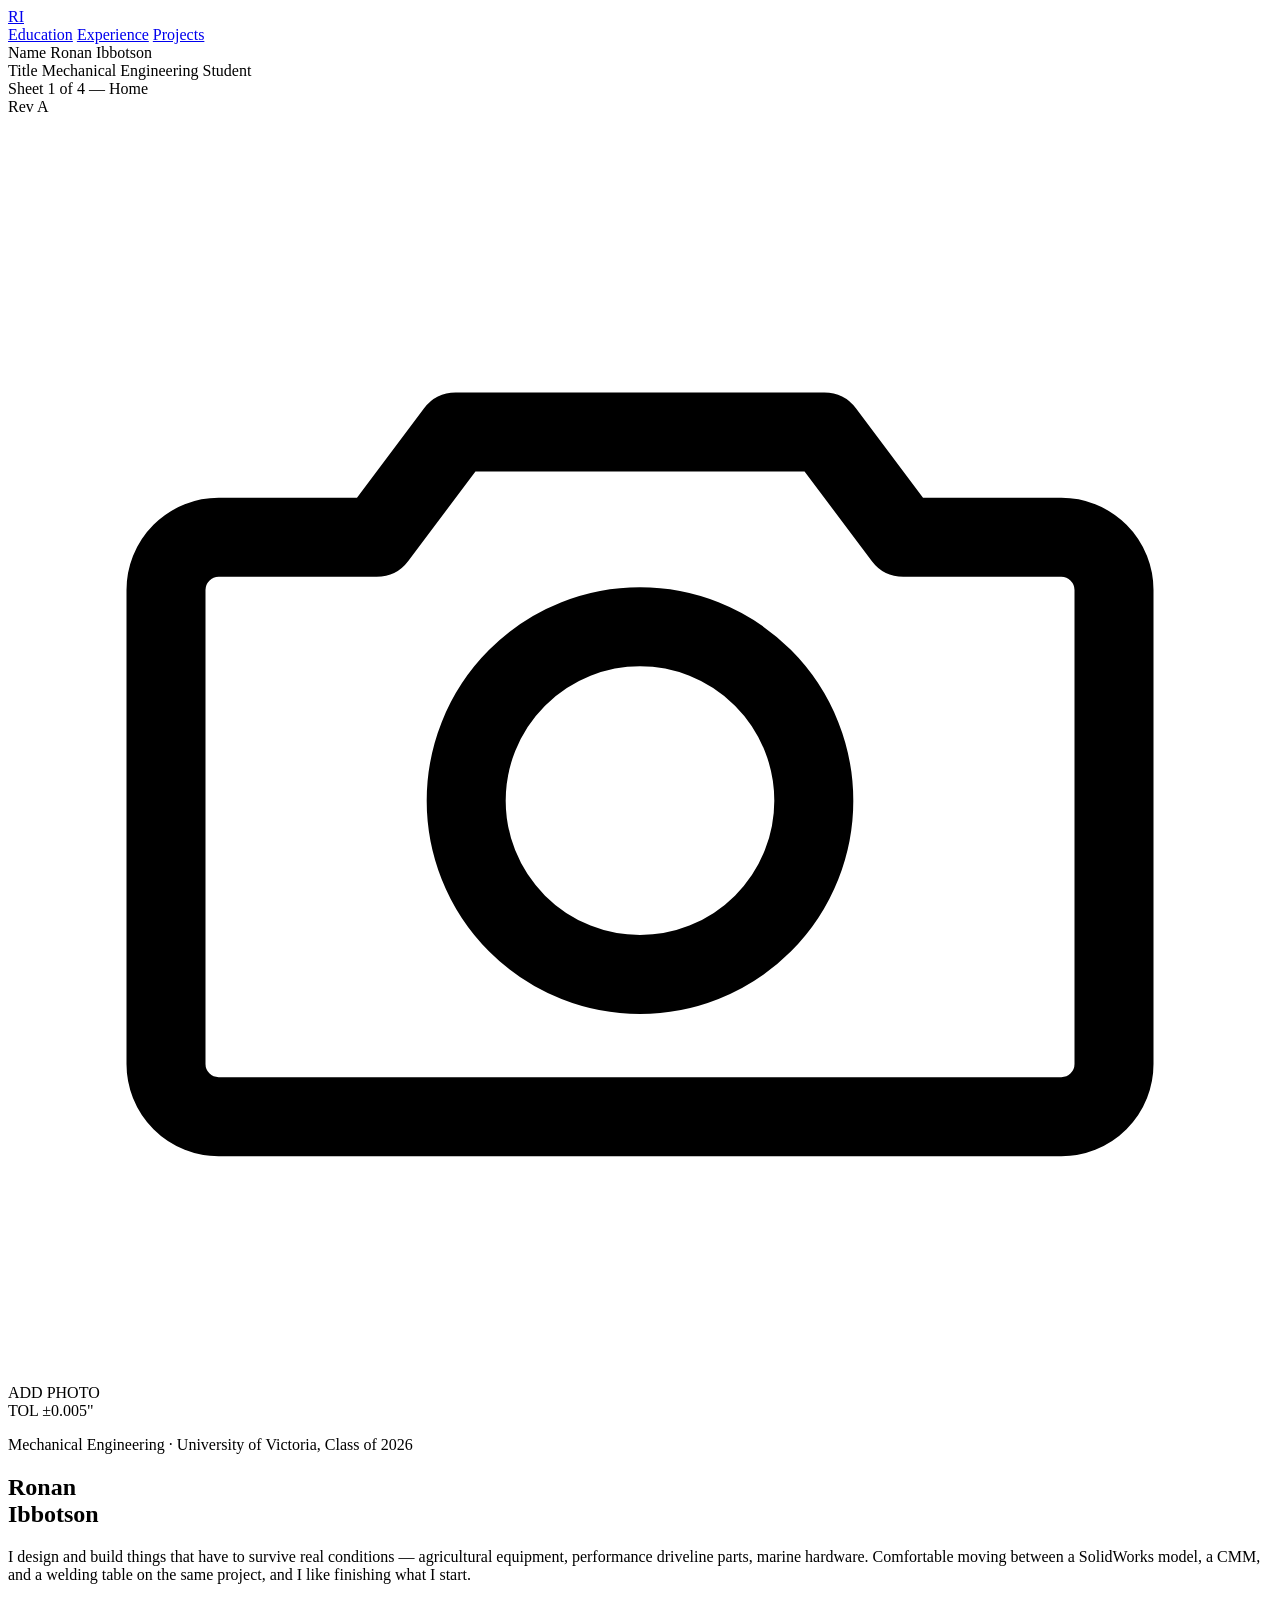
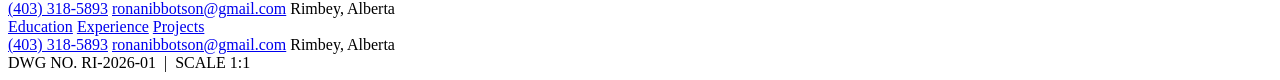
==== index.html @ 7c7d75cf "Add files via upload First Version Upload" ====
<!DOCTYPE html>
<html lang="en">
<head>
  <meta charset="UTF-8">
  <meta name="viewport" content="width=device-width, initial-scale=1.0">
  <title>Ronan Ibbotson — Mechanical Engineer</title>
  <meta name="description" content="Portfolio of Ronan Ibbotson, mechanical engineering student and designer.">
  <link rel="preconnect" href="https://fonts.googleapis.com">
  <link rel="preconnect" href="https://fonts.gstatic.com" crossorigin>
  <link href="https://fonts.googleapis.com/css2?family=Big+Shoulders+Display:wght@500;600;700&family=IBM+Plex+Sans:wght@400;500;600&family=IBM+Plex+Mono:wght@400;500&display=swap" rel="stylesheet">
  <link rel="stylesheet" href="css/style.css">
</head>
<!-- The "blueprint-grid" class below draws the faint graph-paper texture
     across the whole page. See style.css section 6 to remove it. -->
<body class="blueprint-grid">

  <nav class="topnav">
    <div class="topnav__inner">
      <a href="index.html" class="topnav__mark" aria-label="Home">RI</a>
      <div class="topnav__links">
        <a href="education.html">Education</a>
        <a href="experience.html">Experience</a>
        <a href="projects.html">Projects</a>
      </div>
    </div>
  </nav>

  <div class="tb-wrap">
    <header class="titleblock">
      <div class="titleblock__cell">
        <span class="tb-label">Name</span>
        <span class="tb-value">Ronan Ibbotson</span>
      </div>
      <div class="titleblock__cell">
        <span class="tb-label">Title</span>
        <span class="tb-value">Mechanical Engineering Student</span>
      </div>
      <div class="titleblock__cell">
        <span class="tb-label">Sheet</span>
        <span class="tb-value">1 of 4 — Home</span>
      </div>
      <div class="titleblock__cell">
        <span class="tb-label">Rev</span>
        <span class="tb-value">A</span>
      </div>
    </header>
  </div>

  <main class="page-shell">

    <section class="hero">
      <!-- PROFILE PHOTO
           To use your own photo: put the image file in the assets/
           folder, then replace the entire <div class="photo-placeholder">
           block below with:
           <img src="assets/profile.jpg" alt="Ronan Ibbotson" class="hero__photo-img">
      -->
      <div class="hero__photo-wrap reveal">
        <div class="hero__photo-frame">
          <div class="photo-placeholder">
            <svg viewBox="0 0 24 24" fill="none" stroke="currentColor" stroke-width="1.5" stroke-linecap="round" stroke-linejoin="round">
              <path d="M4 8h3l1.5-2h7L17 8h3a1 1 0 0 1 1 1v9a1 1 0 0 1-1 1H4a1 1 0 0 1-1-1V9a1 1 0 0 1 1-1z"/>
              <circle cx="12" cy="13" r="3.3"/>
            </svg>
            <span class="photo-placeholder__text">ADD PHOTO</span>
          </div>
        </div>
        <!-- DECORATIVE: delete this span to remove the little rotated
             "tolerance stamp" tag next to the photo. -->
        <span class="tolerance-stamp">TOL ±0.005"</span>
      </div>

      <div class="hero__intro reveal reveal--delay-1">
        <p class="hero__eyebrow">Mechanical Engineering · University of Victoria, Class of 2026</p>
        <h1 class="hero__name">Ronan<br>Ibbotson</h1>
        <p class="hero__bio">
          I design and build things that have to survive real conditions —
          agricultural equipment, performance driveline parts, marine
          hardware. Comfortable moving between a SolidWorks model, a CMM,
          and a welding table on the same project, and I like finishing
          what I start.
        </p>
        <div class="hero__contact">
          <a href="tel:+14033185893">(403) 318-5893</a>
          <a href="mailto:ronanibbotson@gmail.com">ronanibbotson@gmail.com</a>
          <span>Rimbey, Alberta</span>
        </div>
      </div>
    </section>

    <section class="nav-buttons reveal reveal--delay-2" aria-label="Site sections">
      <a href="education.html" class="nav-btn nav-btn--amber">Education</a>
      <a href="experience.html" class="nav-btn nav-btn--coral">Experience</a>
      <a href="projects.html" class="nav-btn nav-btn--graphite">Projects</a>
    </section>

  </main>

  <footer class="site-footer">
    <div class="site-footer__inner">
      <div class="site-footer__contact">
        <a href="tel:+14033185893">(403) 318-5893</a>
        <a href="mailto:ronanibbotson@gmail.com">ronanibbotson@gmail.com</a>
        <span>Rimbey, Alberta</span>
      </div>
      <!-- DECORATIVE: delete this div to remove the drawing-number tag. -->
      <div class="site-footer__drawing-no">DWG NO. RI-2026-01 &nbsp;|&nbsp; SCALE 1:1</div>
    </div>
  </footer>

  <script src="js/main.js"></script>
</body>
</html>
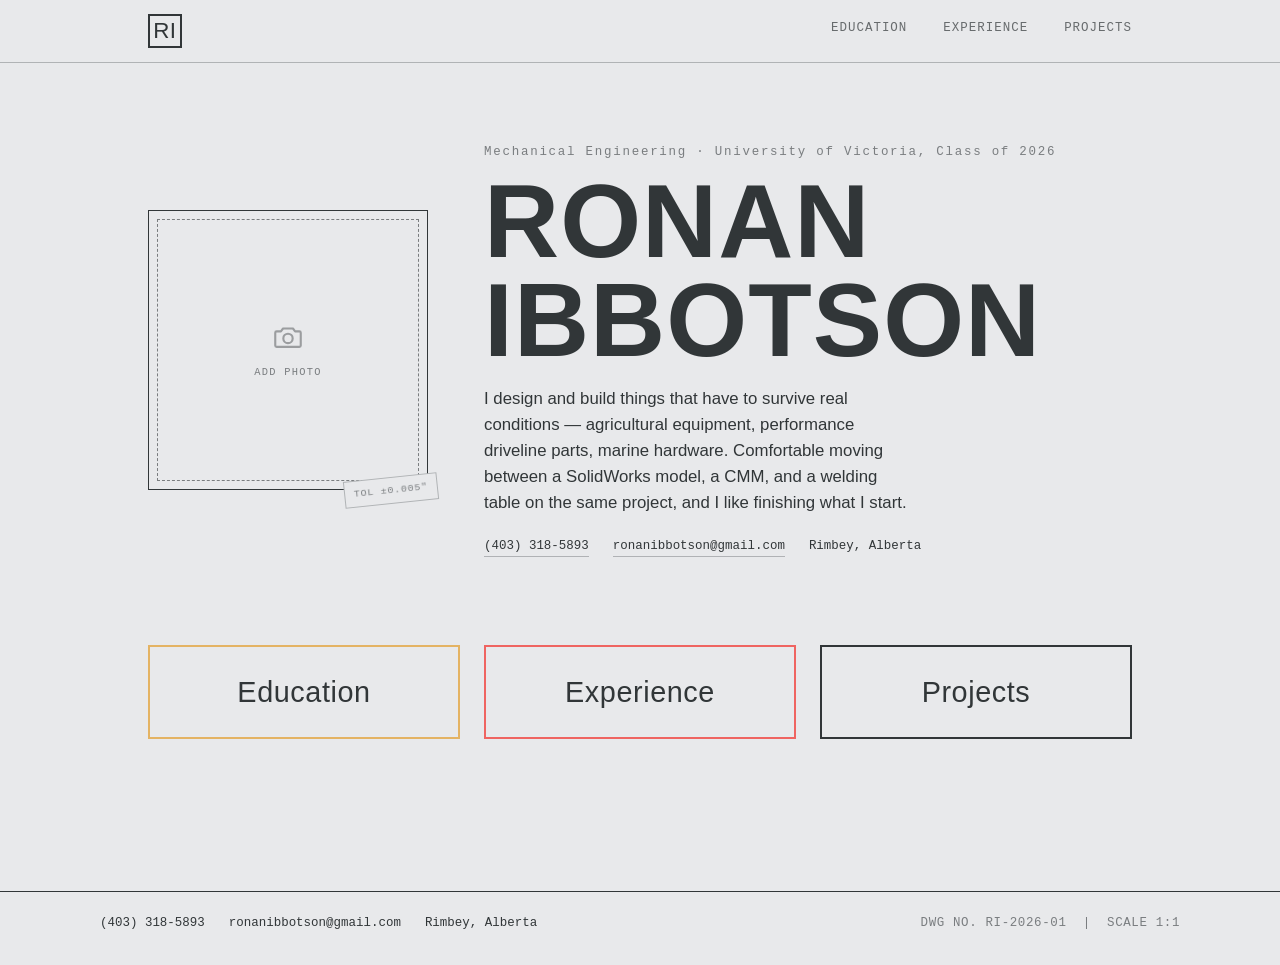
==== commit 36614024: "Add files via upload" ====
--- a/index.html
+++ b/index.html
@@ -5,14 +5,9 @@
   <meta name="viewport" content="width=device-width, initial-scale=1.0">
   <title>Ronan Ibbotson — Mechanical Engineer</title>
   <meta name="description" content="Portfolio of Ronan Ibbotson, mechanical engineering student and designer.">
-  <link rel="preconnect" href="https://fonts.googleapis.com">
-  <link rel="preconnect" href="https://fonts.gstatic.com" crossorigin>
-  <link href="https://fonts.googleapis.com/css2?family=Big+Shoulders+Display:wght@500;600;700&family=IBM+Plex+Sans:wght@400;500;600&family=IBM+Plex+Mono:wght@400;500&display=swap" rel="stylesheet">
   <link rel="stylesheet" href="css/style.css">
 </head>
-<!-- The "blueprint-grid" class below draws the faint graph-paper texture
-     across the whole page. See style.css section 6 to remove it. -->
-<body class="blueprint-grid">
+<body>
 
   <nav class="topnav">
     <div class="topnav__inner">
@@ -24,27 +19,6 @@
       </div>
     </div>
   </nav>
-
-  <div class="tb-wrap">
-    <header class="titleblock">
-      <div class="titleblock__cell">
-        <span class="tb-label">Name</span>
-        <span class="tb-value">Ronan Ibbotson</span>
-      </div>
-      <div class="titleblock__cell">
-        <span class="tb-label">Title</span>
-        <span class="tb-value">Mechanical Engineering Student</span>
-      </div>
-      <div class="titleblock__cell">
-        <span class="tb-label">Sheet</span>
-        <span class="tb-value">1 of 4 — Home</span>
-      </div>
-      <div class="titleblock__cell">
-        <span class="tb-label">Rev</span>
-        <span class="tb-value">A</span>
-      </div>
-    </header>
-  </div>
 
   <main class="page-shell">
 
--- a/css/style.css
+++ b/css/style.css
@@ -0,0 +1,629 @@
+/* =====================================================================
+   RONAN IBBOTSON — PORTFOLIO STYLESHEET
+   Design language: engineering drawing / title block, drafted in the
+   same spirit as a SolidWorks release drawing. Steel-gray sheet,
+   graphite linework, paper panels, amber + coral callouts.
+
+   HOW THIS FILE IS ORGANIZED
+   1. Fonts + tokens
+   2. Reset / base
+   3. Layout shell (topnav, title block, footer)
+   4. Home page (hero, nav buttons)
+   5. Cards (education / experience / projects)
+   6. Small components (chips, tags, photo placeholders)
+   7. OPTIONAL DECORATIVE EXTRAS — every block below is labeled and can
+      be deleted independently without breaking anything else.
+   8. Responsive
+   ===================================================================== */
+
+/* ---------------------------------------------------------------------
+   1. TOKENS
+   --------------------------------------------------------------------- */
+:root {
+  /* --- your 5 palette colors, used exactly as given --- */
+  --steel:    #E8E9EB;  /* page background */
+  --graphite: #313638;  /* ink / primary text / dark panels */
+  --paper:    #E0DFD5;  /* card + panel background */
+  --amber:    #E4B363;  /* accent 1 — Education */
+  --coral:    #EF6461;  /* accent 2 — Experience */
+
+  /* derived, not new hues — just tints/shades of the palette above,
+     used for borders, hover states, subtle fills */
+  --graphite-60: rgba(49, 54, 56, 0.6);
+  --graphite-30: rgba(49, 54, 56, 0.3);
+  --graphite-12: rgba(49, 54, 56, 0.12);
+  --amber-20:    rgba(228, 179, 99, 0.2);
+  --coral-20:    rgba(239, 100, 97, 0.2);
+
+  --font-display: "Big Shoulders Display", sans-serif;
+  --font-body: "IBM Plex Sans", sans-serif;
+  --font-mono: "IBM Plex Mono", monospace;
+
+  --fs-hero: clamp(3rem, 9vw, 6.5rem);
+  --fs-h1: clamp(2rem, 5vw, 3.25rem);
+  --fs-h2: clamp(1.4rem, 3vw, 1.9rem);
+  --fs-h3: 1.15rem;
+  --fs-body: 1rem;
+  --fs-small: 0.78rem;
+
+  --max-width: 1080px;
+  --gutter: clamp(1.25rem, 5vw, 3rem);
+  --radius: 2px; /* drafting corners: sharp, not rounded */
+}
+
+/* ---------------------------------------------------------------------
+   2. RESET / BASE
+   --------------------------------------------------------------------- */
+* { box-sizing: border-box; margin: 0; padding: 0; }
+
+html { scroll-behavior: smooth; }
+
+body {
+  background: var(--steel);
+  color: var(--graphite);
+  font-family: var(--font-body);
+  font-size: var(--fs-body);
+  line-height: 1.55;
+  min-height: 100vh;
+  display: flex;
+  flex-direction: column;
+}
+
+img { max-width: 100%; display: block; }
+
+a { color: inherit; text-decoration: none; }
+
+ul { list-style: none; }
+
+h1, h2, h3 {
+  font-family: var(--font-display);
+  font-weight: 600;
+  line-height: 0.95;
+  letter-spacing: 0.01em;
+  text-transform: uppercase;
+}
+
+.page-shell {
+  width: 100%;
+  max-width: var(--max-width);
+  margin: 0 auto;
+  padding: 0 var(--gutter);
+  flex: 1;
+}
+
+.visually-hidden {
+  position: absolute;
+  width: 1px; height: 1px;
+  overflow: hidden;
+  clip: rect(0 0 0 0);
+  white-space: nowrap;
+}
+
+:focus-visible {
+  outline: 2px solid var(--coral);
+  outline-offset: 3px;
+}
+
+/* ---------------------------------------------------------------------
+   3. LAYOUT SHELL
+   --------------------------------------------------------------------- */
+
+/* --- slim utility nav, present on all 4 pages --- */
+.topnav {
+  width: 100%;
+  border-bottom: 1px solid var(--graphite-30);
+  background: var(--steel);
+  position: sticky;
+  top: 0;
+  z-index: 20;
+}
+
+.topnav__inner {
+  max-width: var(--max-width);
+  margin: 0 auto;
+  padding: 0.9rem var(--gutter);
+  display: flex;
+  align-items: center;
+  justify-content: space-between;
+}
+
+.topnav__mark {
+  font-family: var(--font-display);
+  font-size: 1.4rem;
+  letter-spacing: 0.02em;
+  border: 2px solid var(--graphite);
+  width: 2.1rem;
+  height: 2.1rem;
+  display: inline-flex;
+  align-items: center;
+  justify-content: center;
+}
+
+.topnav__links {
+  display: flex;
+  flex-wrap: wrap;
+  gap: 0.5rem clamp(1rem, 3vw, 2.25rem);
+  justify-content: flex-end;
+  font-family: var(--font-mono);
+  font-size: var(--fs-small);
+  letter-spacing: 0.08em;
+  text-transform: uppercase;
+}
+
+.topnav__links a {
+  padding-bottom: 3px;
+  border-bottom: 2px solid transparent;
+  transition: border-color 0.2s ease, opacity 0.2s ease;
+  opacity: 0.7;
+}
+
+.topnav__links a:hover { opacity: 1; }
+
+.topnav__links a[aria-current="page"] {
+  opacity: 1;
+  border-bottom-color: var(--coral);
+}
+
+/* --- engineering title block, one per page ---
+   Modeled on a real ANSI drawing title block: name / sheet title /
+   sheet number / revision. This is the site's signature element. */
+.tb-wrap {
+  max-width: var(--max-width);
+  margin: 0 auto;
+  padding: 0 var(--gutter);
+}
+
+.titleblock {
+  display: grid;
+  grid-template-columns: 1.4fr 1.4fr 0.7fr 0.5fr;
+  border: 1.5px solid var(--graphite);
+  border-top: none;
+  margin-top: 0;
+}
+
+.titleblock__cell {
+  padding: 0.6rem 0.9rem;
+  border-left: 1.5px solid var(--graphite);
+  display: flex;
+  flex-direction: column;
+  gap: 0.15rem;
+  justify-content: center;
+}
+
+.titleblock__cell:first-child { border-left: none; }
+
+.tb-label {
+  font-family: var(--font-mono);
+  font-size: 0.65rem;
+  letter-spacing: 0.12em;
+  color: var(--graphite-60);
+}
+
+.tb-value {
+  font-family: var(--font-mono);
+  font-size: 0.8rem;
+  letter-spacing: 0.03em;
+  font-weight: 500;
+}
+
+/* --- footer, present on all 4 pages --- */
+.site-footer {
+  margin-top: clamp(3rem, 8vw, 5rem);
+  border-top: 1.5px solid var(--graphite);
+  padding: 1.4rem var(--gutter) 2rem;
+}
+
+.site-footer__inner {
+  max-width: var(--max-width);
+  margin: 0 auto;
+  display: flex;
+  flex-wrap: wrap;
+  gap: 1rem 2rem;
+  justify-content: space-between;
+  align-items: baseline;
+}
+
+.site-footer__contact {
+  display: flex;
+  flex-wrap: wrap;
+  gap: 0.4rem 1.5rem;
+  font-family: var(--font-mono);
+  font-size: var(--fs-small);
+}
+
+.site-footer__contact a:hover { color: var(--coral); }
+
+.site-footer__drawing-no {
+  font-family: var(--font-mono);
+  font-size: var(--fs-small);
+  color: var(--graphite-60);
+  letter-spacing: 0.05em;
+}
+
+/* ---------------------------------------------------------------------
+   4. HOME PAGE
+   --------------------------------------------------------------------- */
+.hero {
+  display: grid;
+  grid-template-columns: minmax(180px, 280px) 1fr;
+  gap: clamp(1.5rem, 5vw, 3.5rem);
+  align-items: center;
+  padding: clamp(2.5rem, 8vw, 5rem) 0 clamp(2rem, 6vw, 3rem);
+}
+
+.hero__photo-frame {
+  aspect-ratio: 1 / 1;
+  border: 1.5px solid var(--graphite);
+  padding: 0.5rem;
+}
+
+.hero__photo-img {
+  width: 100%;
+  height: 100%;
+  object-fit: cover;
+}
+
+.photo-placeholder {
+  width: 100%;
+  height: 100%;
+  border: 1.5px dashed var(--graphite-60);
+  display: flex;
+  flex-direction: column;
+  align-items: center;
+  justify-content: center;
+  gap: 0.6rem;
+  color: var(--graphite-60);
+  text-align: center;
+}
+
+.photo-placeholder svg { width: 34px; height: 34px; opacity: 0.7; }
+
+.photo-placeholder__text {
+  font-family: var(--font-mono);
+  font-size: 0.65rem;
+  letter-spacing: 0.12em;
+}
+
+.hero__eyebrow {
+  font-family: var(--font-mono);
+  font-size: var(--fs-small);
+  letter-spacing: 0.14em;
+  color: var(--graphite-60);
+  margin-bottom: 0.6rem;
+}
+
+.hero__name {
+  font-size: var(--fs-hero);
+  margin-bottom: 1rem;
+}
+
+.hero__bio {
+  max-width: 46ch;
+  font-size: 1.05rem;
+  margin-bottom: 1.3rem;
+}
+
+.hero__contact {
+  display: flex;
+  flex-wrap: wrap;
+  gap: 0.4rem 1.5rem;
+  font-family: var(--font-mono);
+  font-size: var(--fs-small);
+}
+
+.hero__contact a { border-bottom: 1px solid var(--graphite-30); }
+.hero__contact a:hover { border-color: var(--coral); color: var(--coral); }
+
+/* --- the "single word" nav buttons, each a different outline color --- */
+.nav-buttons {
+  display: grid;
+  grid-template-columns: repeat(3, 1fr);
+  gap: clamp(0.9rem, 2.5vw, 1.5rem);
+  padding: clamp(1.5rem, 4vw, 2.5rem) 0 clamp(3rem, 8vw, 4.5rem);
+}
+
+.nav-btn {
+  font-family: var(--font-display);
+  font-size: clamp(1.3rem, 3vw, 1.8rem);
+  letter-spacing: 0.02em;
+  text-align: center;
+  padding: 1.4rem 1rem;
+  border: 2.5px solid var(--graphite);
+  background: transparent;
+  transition: background 0.2s ease, color 0.2s ease, transform 0.15s ease;
+}
+
+.nav-btn:hover { transform: translateY(-2px); }
+
+.nav-btn--amber { border-color: var(--amber); }
+.nav-btn--amber:hover { background: var(--amber); }
+
+.nav-btn--coral { border-color: var(--coral); }
+.nav-btn--coral:hover { background: var(--coral); color: var(--steel); }
+
+.nav-btn--graphite { border-color: var(--graphite); }
+.nav-btn--graphite:hover { background: var(--graphite); color: var(--steel); }
+
+/* ---------------------------------------------------------------------
+   5. CARDS — education / experience
+   --------------------------------------------------------------------- */
+.section-heading {
+  display: flex;
+  align-items: baseline;
+  gap: 0.9rem;
+  margin: clamp(2rem, 6vw, 3rem) 0 1.4rem;
+}
+
+.section-heading h2 { font-size: var(--fs-h1); }
+
+.section-heading__rule {
+  flex: 1;
+  height: 1.5px;
+  background: var(--graphite);
+}
+
+.card-list {
+  display: flex;
+  flex-direction: column;
+  gap: 1.1rem;
+  margin-bottom: 2.5rem;
+}
+
+.job-card, .edu-card {
+  background: var(--paper);
+  border: 1px solid var(--graphite-30);
+  border-left: 4px solid var(--coral);
+  padding: clamp(1.1rem, 3vw, 1.6rem) clamp(1.2rem, 4vw, 1.9rem);
+}
+
+.edu-card { border-left-color: var(--amber); }
+
+.job-card__head, .edu-card__head {
+  display: flex;
+  flex-wrap: wrap;
+  justify-content: space-between;
+  align-items: flex-start;
+  gap: 0.6rem 1.5rem;
+  margin-bottom: 0.5rem;
+}
+
+.job-card__company, .edu-card__head h3 {
+  font-family: var(--font-display);
+  font-size: var(--fs-h2);
+  letter-spacing: 0.01em;
+}
+
+.job-card__location, .edu-card__location {
+  font-family: var(--font-mono);
+  font-size: var(--fs-small);
+  color: var(--graphite-60);
+  margin-top: 0.15rem;
+}
+
+.job-card__dates, .edu-card__dates {
+  font-family: var(--font-mono);
+  font-size: var(--fs-small);
+  text-align: right;
+  display: flex;
+  flex-direction: column;
+  gap: 0.15rem;
+  color: var(--graphite-60);
+  white-space: nowrap;
+}
+
+.job-card__role {
+  font-weight: 600;
+  margin-bottom: 0.5rem;
+}
+
+.job-card__summary {
+  margin-bottom: 0.7rem;
+  max-width: 68ch;
+}
+
+.job-card__bullets li {
+  position: relative;
+  padding-left: 1.1rem;
+  margin-bottom: 0.35rem;
+  max-width: 68ch;
+}
+
+.job-card__bullets li::before {
+  content: "▪";
+  position: absolute;
+  left: 0;
+  color: var(--coral);
+  font-size: 0.7rem;
+  top: 0.35rem;
+}
+
+.edu-card__degree { font-weight: 500; }
+
+/* --- skill chips --- */
+.chip-row {
+  display: flex;
+  flex-wrap: wrap;
+  gap: 0.55rem;
+  margin-bottom: 2.5rem;
+}
+
+.chip {
+  font-family: var(--font-mono);
+  font-size: 0.78rem;
+  letter-spacing: 0.04em;
+  border: 1px solid var(--graphite);
+  padding: 0.4rem 0.75rem;
+  background: var(--steel);
+}
+
+/* ---------------------------------------------------------------------
+   projects grid + placeholders
+   --------------------------------------------------------------------- */
+.project-grid {
+  display: grid;
+  grid-template-columns: repeat(auto-fit, minmax(300px, 1fr));
+  gap: 1.4rem;
+  margin-bottom: 2.5rem;
+}
+
+.project-card {
+  background: var(--paper);
+  border: 1px solid var(--graphite-30);
+  display: flex;
+  flex-direction: column;
+}
+
+.project-card__images {
+  display: grid;
+  grid-template-columns: 1fr 1fr;
+  gap: 2px;
+  background: var(--graphite-30);
+}
+
+.project-card__images.single { grid-template-columns: 1fr; }
+
+.project-image-placeholder {
+  aspect-ratio: 4 / 3;
+  background: var(--steel);
+  border: 1.5px dashed var(--graphite-60);
+  margin: 2px;
+  display: flex;
+  flex-direction: column;
+  align-items: center;
+  justify-content: center;
+  gap: 0.4rem;
+  color: var(--graphite-60);
+}
+
+.project-image-placeholder svg { width: 26px; height: 26px; opacity: 0.7; }
+
+.project-image-placeholder span {
+  font-family: var(--font-mono);
+  font-size: 0.62rem;
+  letter-spacing: 0.1em;
+}
+
+.project-card__body { padding: 1.2rem 1.3rem 1.4rem; }
+
+.project-card__tag {
+  display: inline-block;
+  font-family: var(--font-mono);
+  font-size: 0.65rem;
+  letter-spacing: 0.1em;
+  color: var(--graphite-60);
+  border: 1px solid var(--graphite-30);
+  padding: 0.15rem 0.5rem;
+  margin-bottom: 0.6rem;
+}
+
+.project-card__title {
+  font-family: var(--font-display);
+  font-size: var(--fs-h2);
+  margin-bottom: 0.4rem;
+}
+
+.project-card__desc { font-size: 0.94rem; color: var(--graphite-60); }
+
+.projects-note {
+  background: var(--graphite);
+  color: var(--steel);
+  padding: 1.1rem 1.4rem;
+  font-family: var(--font-mono);
+  font-size: var(--fs-small);
+  line-height: 1.7;
+  margin-bottom: 2.5rem;
+  border-left: 4px solid var(--amber);
+}
+
+/* =====================================================================
+   6. OPTIONAL DECORATIVE EXTRAS
+   Every block in this section is cosmetic and safe to delete. Each is
+   labeled with the matching HTML you'd remove alongside it.
+   ===================================================================== */
+
+/* --- DECORATIVE: faint blueprint grid on the body background.
+   To remove: delete this rule AND remove class="blueprint-grid"
+   from <body> in every HTML file. --- */
+.blueprint-grid {
+  background-image:
+    linear-gradient(var(--graphite-12) 1px, transparent 1px),
+    linear-gradient(90deg, var(--graphite-12) 1px, transparent 1px);
+  background-size: 28px 28px;
+}
+
+/* --- DECORATIVE: corner datum marks on the title block.
+   To remove: delete this rule AND remove the two
+   <span class="datum-mark ..."> elements next to .titleblock in
+   the HTML. --- */
+.datum-mark {
+  font-family: var(--font-mono);
+  font-size: 0.65rem;
+  color: var(--graphite-60);
+  letter-spacing: 0.1em;
+  display: inline-flex;
+  align-items: center;
+  gap: 0.3rem;
+}
+.datum-mark::before { content: "⌖"; font-size: 0.85rem; }
+
+/* --- DECORATIVE: rotated "tolerance stamp" badge near the hero photo.
+   To remove: delete this rule AND remove the
+   <div class="tolerance-stamp"> element from index.html. --- */
+.tolerance-stamp {
+  position: absolute;
+  font-family: var(--font-mono);
+  font-size: 0.62rem;
+  letter-spacing: 0.08em;
+  color: var(--graphite-60);
+  border: 1px solid var(--graphite-30);
+  padding: 0.3rem 0.55rem;
+  transform: rotate(-6deg);
+  background: var(--steel);
+}
+
+.hero__photo-wrap { position: relative; }
+.hero__photo-wrap .tolerance-stamp {
+  bottom: -14px;
+  right: -10px;
+}
+
+/* --- DECORATIVE: gentle fade/rise-in on page load.
+   To remove: delete this rule and the .reveal class references in
+   the HTML (or just ignore — harmless without JS toggling it). --- */
+@media (prefers-reduced-motion: no-preference) {
+  .reveal {
+    animation: reveal-in 0.6s ease both;
+  }
+  .reveal--delay-1 { animation-delay: 0.08s; }
+  .reveal--delay-2 { animation-delay: 0.16s; }
+
+  @keyframes reveal-in {
+    from { opacity: 0; transform: translateY(10px); }
+    to { opacity: 1; transform: translateY(0); }
+  }
+}
+
+/* ---------------------------------------------------------------------
+   7. RESPONSIVE
+   --------------------------------------------------------------------- */
+@media (max-width: 720px) {
+  .hero {
+    grid-template-columns: 1fr;
+    text-align: left;
+  }
+  .hero__photo-frame { max-width: 220px; }
+
+  .nav-buttons { grid-template-columns: 1fr; }
+
+  .titleblock { grid-template-columns: 1fr 1fr; }
+  .titleblock__cell:nth-child(3) { border-left: none; }
+
+  .job-card__head, .edu-card__head { flex-direction: column; }
+  .job-card__dates, .edu-card__dates { text-align: left; }
+
+  .topnav__links { gap: 1rem; font-size: 0.68rem; }
+}
+
+@media (max-width: 480px) {
+  .project-card__images { grid-template-columns: 1fr; }
+}
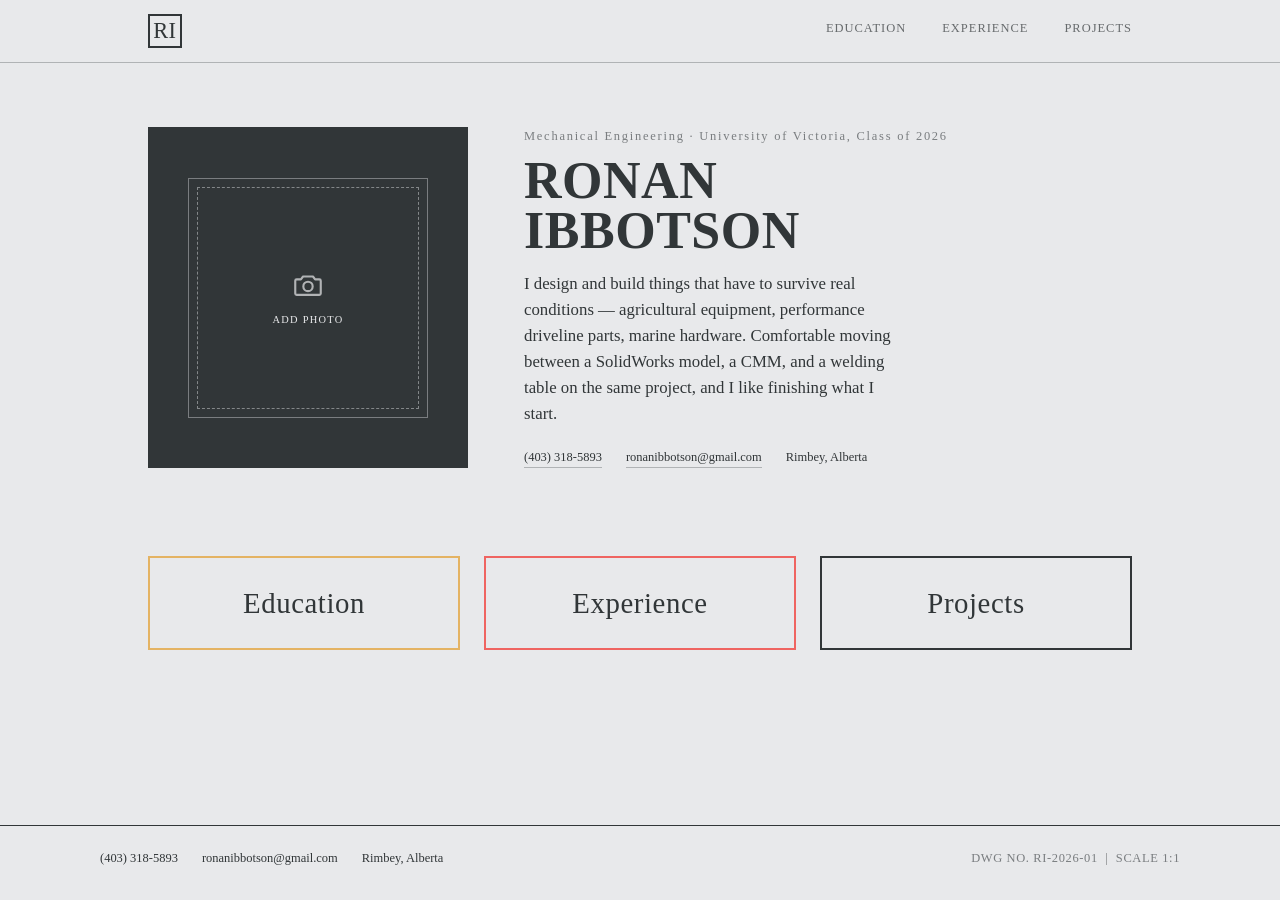
==== commit 066a1bc3: "Remove tolerance stamp from index.html Removed decorative tolerance stamp span from HTML." ====
--- a/index.html
+++ b/index.html
@@ -39,9 +39,6 @@
             <span class="photo-placeholder__text">ADD PHOTO</span>
           </div>
         </div>
-        <!-- DECORATIVE: delete this span to remove the little rotated
-             "tolerance stamp" tag next to the photo. -->
-        <span class="tolerance-stamp">TOL ±0.005"</span>
       </div>
 
       <div class="hero__intro reveal reveal--delay-1">
--- a/css/style.css
+++ b/css/style.css
@@ -35,11 +35,11 @@
   --amber-20:    rgba(228, 179, 99, 0.2);
   --coral-20:    rgba(239, 100, 97, 0.2);
 
-  --font-display: "Big Shoulders Display", sans-serif;
-  --font-body: "IBM Plex Sans", sans-serif;
-  --font-mono: "IBM Plex Mono", monospace;
-
-  --fs-hero: clamp(3rem, 9vw, 6.5rem);
+  --font-display: "Times New Roman", Times, "Liberation Serif", serif;
+  --font-body: "Times New Roman", Times, "Liberation Serif", serif;
+  --font-mono: "Times New Roman", Times, "Liberation Serif", serif;
+
+  --fs-hero: clamp(2rem, 5vw, 3.25rem);
   --fs-h1: clamp(2rem, 5vw, 3.25rem);
   --fs-h2: clamp(1.4rem, 3vw, 1.9rem);
   --fs-h3: 1.15rem;
@@ -90,6 +90,9 @@
   padding: 0 var(--gutter);
   flex: 1;
 }
+
+/* Wider container used on the Projects page so cards get more room. */
+.page-shell--wide { max-width: 1360px; }
 
 .visually-hidden {
   position: absolute;
@@ -167,45 +170,6 @@
 /* --- engineering title block, one per page ---
    Modeled on a real ANSI drawing title block: name / sheet title /
    sheet number / revision. This is the site's signature element. */
-.tb-wrap {
-  max-width: var(--max-width);
-  margin: 0 auto;
-  padding: 0 var(--gutter);
-}
-
-.titleblock {
-  display: grid;
-  grid-template-columns: 1.4fr 1.4fr 0.7fr 0.5fr;
-  border: 1.5px solid var(--graphite);
-  border-top: none;
-  margin-top: 0;
-}
-
-.titleblock__cell {
-  padding: 0.6rem 0.9rem;
-  border-left: 1.5px solid var(--graphite);
-  display: flex;
-  flex-direction: column;
-  gap: 0.15rem;
-  justify-content: center;
-}
-
-.titleblock__cell:first-child { border-left: none; }
-
-.tb-label {
-  font-family: var(--font-mono);
-  font-size: 0.65rem;
-  letter-spacing: 0.12em;
-  color: var(--graphite-60);
-}
-
-.tb-value {
-  font-family: var(--font-mono);
-  font-size: 0.8rem;
-  letter-spacing: 0.03em;
-  font-weight: 500;
-}
-
 /* --- footer, present on all 4 pages --- */
 .site-footer {
   margin-top: clamp(3rem, 8vw, 5rem);
@@ -245,15 +209,28 @@
    --------------------------------------------------------------------- */
 .hero {
   display: grid;
-  grid-template-columns: minmax(180px, 280px) 1fr;
+  grid-template-columns: minmax(200px, 320px) 1fr;
   gap: clamp(1.5rem, 5vw, 3.5rem);
+  align-items: stretch;
+  padding: clamp(2.5rem, 7vw, 4rem) 0 clamp(2rem, 6vw, 3rem);
+}
+
+/* The photo column is the "side without text" — filled solid so it
+   reads as a deliberate panel next to the text column, not empty space. */
+.hero__photo-wrap {
+  position: relative;
+  background: var(--graphite);
+  display: flex;
   align-items: center;
-  padding: clamp(2.5rem, 8vw, 5rem) 0 clamp(2rem, 6vw, 3rem);
+  justify-content: center;
+  padding: clamp(2rem, 6vw, 3rem) clamp(1.5rem, 4vw, 2rem);
 }
 
 .hero__photo-frame {
+  width: 100%;
+  max-width: 240px;
   aspect-ratio: 1 / 1;
-  border: 1.5px solid var(--graphite);
+  border: 1.5px solid rgba(232, 233, 235, 0.4);
   padding: 0.5rem;
 }
 
@@ -266,13 +243,13 @@
 .photo-placeholder {
   width: 100%;
   height: 100%;
-  border: 1.5px dashed var(--graphite-60);
+  border: 1.5px dashed rgba(232, 233, 235, 0.45);
   display: flex;
   flex-direction: column;
   align-items: center;
   justify-content: center;
   gap: 0.6rem;
-  color: var(--graphite-60);
+  color: var(--steel);
   text-align: center;
 }
 
@@ -461,8 +438,8 @@
    --------------------------------------------------------------------- */
 .project-grid {
   display: grid;
-  grid-template-columns: repeat(auto-fit, minmax(300px, 1fr));
-  gap: 1.4rem;
+  grid-template-columns: repeat(auto-fit, minmax(440px, 1fr));
+  gap: 1.8rem;
   margin-bottom: 2.5rem;
 }
 
@@ -541,31 +518,6 @@
    labeled with the matching HTML you'd remove alongside it.
    ===================================================================== */
 
-/* --- DECORATIVE: faint blueprint grid on the body background.
-   To remove: delete this rule AND remove class="blueprint-grid"
-   from <body> in every HTML file. --- */
-.blueprint-grid {
-  background-image:
-    linear-gradient(var(--graphite-12) 1px, transparent 1px),
-    linear-gradient(90deg, var(--graphite-12) 1px, transparent 1px);
-  background-size: 28px 28px;
-}
-
-/* --- DECORATIVE: corner datum marks on the title block.
-   To remove: delete this rule AND remove the two
-   <span class="datum-mark ..."> elements next to .titleblock in
-   the HTML. --- */
-.datum-mark {
-  font-family: var(--font-mono);
-  font-size: 0.65rem;
-  color: var(--graphite-60);
-  letter-spacing: 0.1em;
-  display: inline-flex;
-  align-items: center;
-  gap: 0.3rem;
-}
-.datum-mark::before { content: "⌖"; font-size: 0.85rem; }
-
 /* --- DECORATIVE: rotated "tolerance stamp" badge near the hero photo.
    To remove: delete this rule AND remove the
    <div class="tolerance-stamp"> element from index.html. --- */
@@ -581,7 +533,6 @@
   background: var(--steel);
 }
 
-.hero__photo-wrap { position: relative; }
 .hero__photo-wrap .tolerance-stamp {
   bottom: -14px;
   right: -10px;
